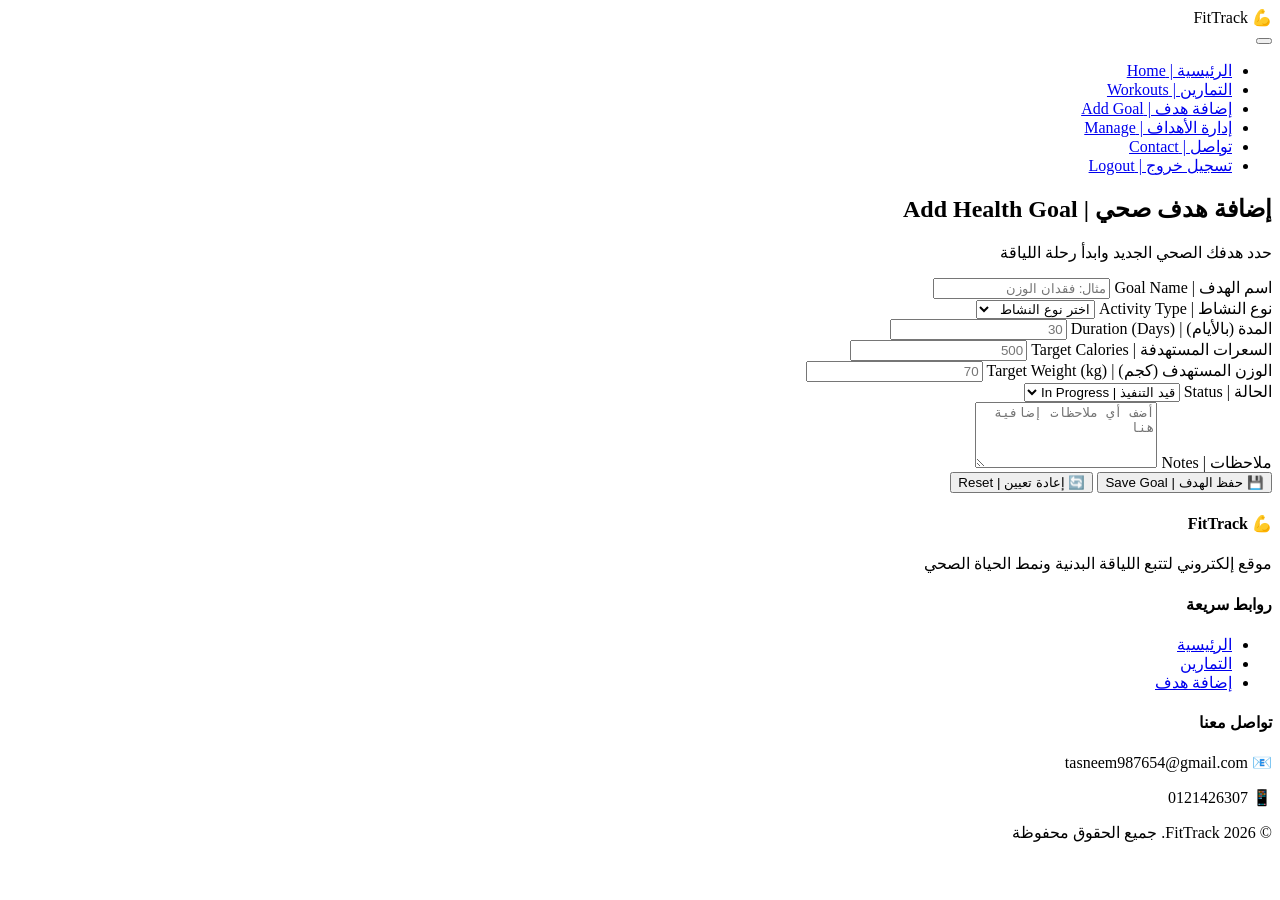
==== add-goal.html @ e55a0e9f "Initial FitTrack project" ====
<!DOCTYPE html>
<html lang="ar" dir="rtl">
<head>
    <meta charset="UTF-8">
    <meta name="viewport" content="width=device-width, initial-scale=1.0">
    <title>FitTrack - إضافة هدف</title>
    <link rel="stylesheet" href="css/style.css">
</head>
<body>
    <!-- شريط التنقل -->
    <nav class="navbar">
        <div class="nav-container">
            <div class="nav-logo">
                <span class="logo-icon">💪</span>
                <span class="logo-text">FitTrack</span>
            </div>
            
            <button class="nav-toggle" id="navToggle" aria-label="القائمة">
                <span></span>
                <span></span>
                <span></span>
            </button>
            
            <ul class="nav-menu" id="navMenu">
                <li><a href="index.html">الرئيسية | Home</a></li>
                <li><a href="workouts.html">التمارين | Workouts</a></li>
                <li><a href="add-goal.html" class="active">إضافة هدف | Add Goal</a></li>
                <li><a href="manage.html">إدارة الأهداف | Manage</a></li>
                <li><a href="contact.html">تواصل | Contact</a></li>
                <li><a href="#" id="logoutBtn">تسجيل خروج | Logout</a></li>
            </ul>
        </div>
    </nav>

    <!-- المحتوى الرئيسي -->
    <main>
        <section class="page-header">
            <div class="container">
                <h1>إضافة هدف صحي | Add Health Goal</h1>
                <p>حدد هدفك الصحي الجديد وابدأ رحلة اللياقة</p>
            </div>
        </section>

        <section class="add-goal-section">
            <div class="container">
                <div class="form-container">
                    <form id="goalForm" class="goal-form">
                        <div class="form-group">
                            <label for="goalName">اسم الهدف | Goal Name</label>
                            <input type="text" id="goalName" placeholder="مثال: فقدان الوزن" required>
                        </div>

                        <div class="form-group">
                            <label for="activityType">نوع النشاط | Activity Type</label>
                            <select id="activityType" required>
                                <option value="">اختر نوع النشاط</option>
                                <option value="كارديو">كارديو | Cardio</option>
                                <option value="قوة">قوة | Strength</option>
                                <option value="مرونة">مرونة | Flexibility</option>
                                <option value="توازن">توازن | Balance</option>
                            </select>
                        </div>

                        <div class="form-row">
                            <div class="form-group">
                                <label for="duration">المدة (بالأيام) | Duration (Days)</label>
                                <input type="number" id="duration" placeholder="30" min="1" required>
                            </div>

                            <div class="form-group">
                                <label for="targetCalories">السعرات المستهدفة | Target Calories</label>
                                <input type="number" id="targetCalories" placeholder="500" min="0" required>
                            </div>
                        </div>

                        <div class="form-row">
                            <div class="form-group">
                                <label for="targetWeight">الوزن المستهدف (كجم) | Target Weight (kg)</label>
                                <input type="number" id="targetWeight" placeholder="70" min="0" step="0.1" required>
                            </div>

                            <div class="form-group">
                                <label for="goalStatus">الحالة | Status</label>
                                <select id="goalStatus" required>
                                    <option value="قيد التنفيذ">قيد التنفيذ | In Progress</option>
                                    <option value="مكتمل">مكتمل | Completed</option>
                                    <option value="معلق">معلق | Pending</option>
                                </select>
                            </div>
                        </div>

                        <div class="form-group">
                            <label for="notes">ملاحظات | Notes</label>
                            <textarea id="notes" rows="4" placeholder="أضف أي ملاحظات إضافية هنا"></textarea>
                        </div>

                        <div class="form-buttons">
                            <button type="submit" class="btn btn-primary">💾 حفظ الهدف | Save Goal</button>
                            <button type="reset" class="btn btn-secondary">🔄 إعادة تعيين | Reset</button>
                        </div>
                    </form>

                    <div id="formMessage" class="form-message"></div>
                </div>
            </div>
        </section>
    </main>

    <!-- تذييل الصفحة -->
    <footer class="footer">
        <div class="footer-content">
            <div class="footer-section">
                <h4>💪 FitTrack</h4>
                <p>موقع إلكتروني لتتبع اللياقة البدنية ونمط الحياة الصحي</p>
            </div>
            <div class="footer-section">
                <h4>روابط سريعة</h4>
                <ul>
                    <li><a href="index.html">الرئيسية</a></li>
                    <li><a href="workouts.html">التمارين</a></li>
                    <li><a href="add-goal.html">إضافة هدف</a></li>
                </ul>
            </div>
            <div class="footer-section">
                <h4>تواصل معنا</h4>
                <p>📧  tasneem987654@gmail.com</p>
                <p>📱 0121426307</p>
            </div>
        </div>
        <div class="footer-bottom">
            <p>© 2026 FitTrack. جميع الحقوق محفوظة</p>
        </div>
    </footer>

    <script src="js/script.js"></script>
</body>
</html>
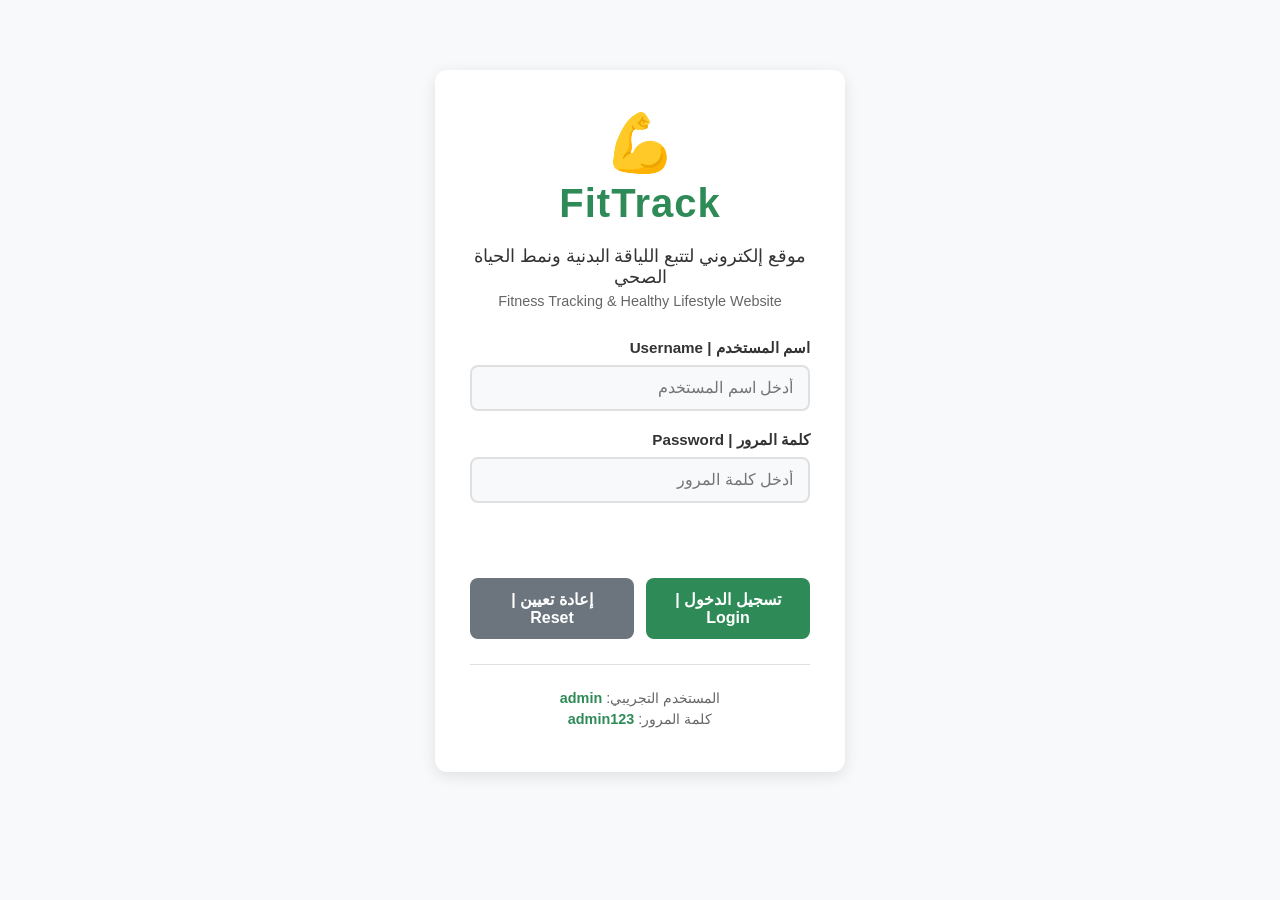
==== commit c88eb4e3: "add-goal.html" ====
--- a/add-goal.html
+++ b/add-goal.html
@@ -44,7 +44,7 @@
         <section class="add-goal-section">
             <div class="container">
                 <div class="form-container">
-                    <form id="goalForm" class="goal-form">
+                   <form id="goalForm" class="goal-form" action="php/add_goal.php" method="POST">
                         <div class="form-group">
                             <label for="goalName">اسم الهدف | Goal Name</label>
                             <input type="text" id="goalName" placeholder="مثال: فقدان الوزن" required>
@@ -134,4 +134,4 @@
 
     <script src="js/script.js"></script>
 </body>
-</html>+</html>
--- a/css/style.css
+++ b/css/style.css
@@ -0,0 +1,1517 @@
+/* ============================================
+   FitTrack - ملف الأنماط الرئيسي
+   جميع الصفحات
+   ============================================ */
+
+/* ============================================
+   المتغيرات العامة والإعدادات الأساسية
+   ============================================ */
+:root {
+    --primary-color: #2E8B57;
+    --primary-dark: #1e6b3e;
+    --primary-light: #3cb371;
+    --secondary-color: #f8f9fa;
+    --text-color: #333333;
+    --text-light: #666666;
+    --white: #ffffff;
+    --shadow: 0 4px 15px rgba(0, 0, 0, 0.1);
+    --shadow-hover: 0 8px 25px rgba(0, 0, 0, 0.15);
+    --border-radius: 12px;
+    --transition: all 0.3s ease;
+}
+
+/* إعادة تعيين الأنماط الأساسية */
+* {
+    margin: 0;
+    padding: 0;
+    box-sizing: border-box;
+}
+
+body {
+    font-family: 'Segoe UI', Tahoma, Geneva, Verdana, sans-serif;
+    background: #f8f9fa;
+    min-height: 100vh;
+    direction: rtl;
+    display: block;
+    padding-top: 0;
+}
+
+/* ============================================
+   صفحة تسجيل الدخول (login.html)
+   ============================================ */
+.login-container {
+    width: 100%;
+    max-width: 450px;
+    padding: 20px;
+    animation: fadeIn 0.8s ease;
+    margin: 0 auto;
+}
+
+.login-card {
+    background: var(--white);
+    padding: 40px 35px;
+    border-radius: var(--border-radius);
+    box-shadow: var(--shadow);
+    transition: var(--transition);
+    margin-top: 50px;
+}
+
+.login-card:hover {
+    box-shadow: var(--shadow-hover);
+}
+
+.login-logo {
+    text-align: center;
+    margin-bottom: 20px;
+}
+
+.login-logo .logo-icon {
+    font-size: 3.5rem;
+    display: block;
+    margin-bottom: 5px;
+}
+
+.login-logo h1 {
+    font-size: 2.5rem;
+    color: var(--primary-color);
+    font-weight: 700;
+    letter-spacing: 1px;
+}
+
+.login-subtitle {
+    text-align: center;
+    color: var(--text-color);
+    font-size: 1.1rem;
+    margin-bottom: 5px;
+    font-weight: 500;
+}
+
+.login-subtitle-en {
+    text-align: center;
+    color: var(--text-light);
+    font-size: 0.9rem;
+    margin-bottom: 30px;
+    font-weight: 300;
+}
+
+.login-form {
+    display: flex;
+    flex-direction: column;
+    gap: 20px;
+}
+
+.form-group {
+    display: flex;
+    flex-direction: column;
+    gap: 8px;
+}
+
+.form-group label {
+    font-size: 0.95rem;
+    font-weight: 600;
+    color: var(--text-color);
+}
+
+.form-group input,
+.form-group select,
+.form-group textarea {
+    padding: 12px 15px;
+    border: 2px solid #e0e0e0;
+    border-radius: 8px;
+    font-size: 1rem;
+    transition: var(--transition);
+    background: var(--secondary-color);
+    font-family: inherit;
+    width: 100%;
+}
+
+.form-group input:focus,
+.form-group select:focus,
+.form-group textarea:focus {
+    outline: none;
+    border-color: var(--primary-color);
+    background: var(--white);
+    box-shadow: 0 0 0 3px rgba(46, 139, 87, 0.1);
+}
+
+.error-message {
+    color: #dc3545;
+    font-size: 0.9rem;
+    text-align: center;
+    min-height: 25px;
+    font-weight: 500;
+}
+
+.login-buttons {
+    display: flex;
+    gap: 12px;
+    margin-top: 10px;
+}
+
+.btn {
+    padding: 12px 25px;
+    border: none;
+    border-radius: 8px;
+    font-size: 1rem;
+    font-weight: 600;
+    cursor: pointer;
+    transition: var(--transition);
+    flex: 1;
+    text-decoration: none;
+    display: inline-block;
+    text-align: center;
+}
+
+.btn-primary {
+    background: var(--primary-color);
+    color: var(--white);
+}
+
+.btn-primary:hover {
+    background: var(--primary-dark);
+    transform: translateY(-2px);
+    box-shadow: 0 5px 15px rgba(46, 139, 87, 0.3);
+}
+
+.btn-secondary {
+    background: #6c757d;
+    color: var(--white);
+}
+
+.btn-secondary:hover {
+    background: #5a6268;
+    transform: translateY(-2px);
+}
+
+.btn-danger {
+    background: #dc3545;
+    color: var(--white);
+}
+
+.btn-danger:hover {
+    background: #c82333;
+    transform: translateY(-2px);
+}
+
+.btn-warning {
+    background: #ffc107;
+    color: var(--text-color);
+}
+
+.btn-warning:hover {
+    background: #e0a800;
+    transform: translateY(-2px);
+}
+
+.login-help {
+    margin-top: 25px;
+    padding-top: 20px;
+    border-top: 1px solid #e0e0e0;
+    text-align: center;
+}
+
+.login-help p {
+    font-size: 0.9rem;
+    color: var(--text-light);
+    margin: 5px 0;
+}
+
+.login-help strong {
+    color: var(--primary-color);
+    font-weight: 700;
+}
+
+/* ============================================
+   شريط التنقل (Navbar)
+   ============================================ */
+.navbar {
+    background: var(--white);
+    box-shadow: 0 2px 10px rgba(0, 0, 0, 0.1);
+    position: sticky;
+    top: 0;
+    z-index: 1000;
+    padding: 0 20px;
+}
+
+.nav-container {
+    max-width: 1200px;
+    margin: 0 auto;
+    display: flex;
+    justify-content: space-between;
+    align-items: center;
+    height: 70px;
+}
+
+.nav-logo {
+    display: flex;
+    align-items: center;
+    gap: 10px;
+    font-size: 1.5rem;
+    font-weight: 700;
+    color: var(--primary-color);
+}
+
+.nav-logo .logo-icon {
+    font-size: 2rem;
+}
+
+.nav-logo .logo-text {
+    font-size: 1.8rem;
+}
+
+.nav-toggle {
+    display: none;
+    flex-direction: column;
+    gap: 5px;
+    background: none;
+    border: none;
+    cursor: pointer;
+    padding: 5px;
+}
+
+.nav-toggle span {
+    width: 28px;
+    height: 3px;
+    background: var(--text-color);
+    border-radius: 3px;
+    transition: var(--transition);
+}
+
+.nav-menu {
+    display: flex;
+    list-style: none;
+    gap: 5px;
+    align-items: center;
+}
+
+.nav-menu li a {
+    display: block;
+    padding: 8px 16px;
+    color: var(--text-color);
+    text-decoration: none;
+    border-radius: 8px;
+    transition: var(--transition);
+    font-weight: 500;
+    font-size: 0.95rem;
+}
+
+.nav-menu li a:hover {
+ <!--   background: var(--primary-color); -->
+    color: var(--white);
+    transform: translateY(-2px);
+}
+
+.nav-menu li a.active {
+    background: var(--primary-color);
+    color: var(--white);
+}
+
+.nav-menu li a#logoutBtn {
+    color: #dc3545;
+}
+
+.nav-menu li a#logoutBtn:hover {
+    background: #dc3545;
+    color: var(--white);
+}
+
+/* ============================================
+   الصفحة الرئيسية - index.html
+   ============================================ */
+
+/* قسم الترحيب */
+.hero {
+    background: linear-gradient(135deg, var(--primary-color) 0%, var(--primary-dark) 100%);
+    color: var(--white);
+    padding: 80px 20px;
+    display: flex;
+    align-items: center;
+    justify-content: center;
+    min-height: 500px;
+    gap: 40px;
+    flex-wrap: wrap;
+}
+
+.hero-content {
+    max-width: 600px;
+    text-align: center;
+}
+
+.hero-title {
+    font-size: 3.5rem;
+    font-weight: 800;
+    margin-bottom: 15px;
+    animation: fadeInUp 1s ease;
+}
+
+.hero-subtitle {
+    font-size: 1.8rem;
+    font-weight: 600;
+    margin-bottom: 10px;
+    opacity: 0.9;
+}
+
+.hero-description {
+    font-size: 1.2rem;
+    opacity: 0.9;
+    margin-bottom: 30px;
+    line-height: 1.6;
+}
+
+.hero-buttons {
+    display: flex;
+    gap: 15px;
+    justify-content: center;
+    flex-wrap: wrap;
+}
+
+.hero-buttons .btn {
+    padding: 14px 35px;
+    font-size: 1.1rem;
+}
+
+.hero-buttons .btn-secondary {
+    background: rgba(255, 255, 255, 0.2);
+    backdrop-filter: blur(10px);
+    border: 2px solid rgba(255, 255, 255, 0.3);
+}
+
+.hero-buttons .btn-secondary:hover {
+    background: rgba(255, 255, 255, 0.3);
+    transform: translateY(-3px);
+}
+
+.hero-image .hero-emoji {
+    font-size: 8rem;
+    display: block;
+    animation: float 3s ease-in-out infinite;
+}
+
+/* قسم الإحصائيات */
+.stats-section {
+    padding: 60px 20px;
+    background: var(--white);
+}
+
+.container {
+    max-width: 1200px;
+    margin: 0 auto;
+    padding: 0 15px;
+}
+
+.section-title {
+    text-align: center;
+    font-size: 2.2rem;
+    font-weight: 700;
+    color: var(--text-color);
+    margin-bottom: 40px;
+    position: relative;
+}
+
+.section-title::after {
+    content: '';
+    display: block;
+    width: 60px;
+    height: 4px;
+    background: var(--primary-color);
+    margin: 10px auto 0;
+    border-radius: 2px;
+}
+
+.stats-grid {
+    display: grid;
+    grid-template-columns: repeat(auto-fit, minmax(200px, 1fr));
+    gap: 25px;
+}
+
+.stat-card {
+    background: var(--secondary-color);
+    padding: 30px 20px;
+    border-radius: var(--border-radius);
+    text-align: center;
+    transition: var(--transition);
+    border: 2px solid transparent;
+}
+
+.stat-card:hover {
+    transform: translateY(-5px);
+    box-shadow: var(--shadow-hover);
+    border-color: var(--primary-color);
+}
+
+.stat-icon {
+    font-size: 2.5rem;
+    margin-bottom: 10px;
+}
+
+.stat-number {
+    font-size: 2.5rem;
+    font-weight: 800;
+    color: var(--primary-color);
+}
+
+.stat-label {
+    font-size: 0.95rem;
+    color: var(--text-light);
+    margin-top: 5px;
+}
+
+/* قسم المميزات */
+.features-section {
+    padding: 60px 20px;
+    background: var(--secondary-color);
+}
+
+.features-grid {
+    display: grid;
+    grid-template-columns: repeat(auto-fit, minmax(250px, 1fr));
+    gap: 30px;
+}
+
+.feature-card {
+    background: var(--white);
+    padding: 30px 25px;
+    border-radius: var(--border-radius);
+    text-align: center;
+    transition: var(--transition);
+    box-shadow: var(--shadow);
+}
+
+.feature-card:hover {
+    transform: translateY(-8px);
+    box-shadow: var(--shadow-hover);
+}
+
+.feature-icon {
+    font-size: 3rem;
+    margin-bottom: 15px;
+}
+
+.feature-card h3 {
+    font-size: 1.3rem;
+    margin-bottom: 10px;
+    color: var(--text-color);
+}
+
+.feature-card p {
+    color: var(--text-light);
+    line-height: 1.6;
+}
+
+/* قسم التمارين السريعة */
+.quick-workouts {
+    padding: 60px 20px;
+    background: var(--white);
+}
+
+.quick-workouts-grid {
+    display: grid;
+    grid-template-columns: repeat(auto-fit, minmax(280px, 1fr));
+    gap: 25px;
+}
+
+.quick-workout-card {
+    background: var(--secondary-color);
+    padding: 25px;
+    border-radius: var(--border-radius);
+    transition: var(--transition);
+    border-right: 4px solid var(--primary-color);
+}
+
+.quick-workout-card:hover {
+    transform: translateX(-5px);
+    box-shadow: var(--shadow);
+}
+
+.quick-workout-card h4 {
+    color: var(--text-color);
+    font-size: 1.2rem;
+    margin-bottom: 8px;
+}
+
+.quick-workout-card p {
+    color: var(--text-light);
+    margin: 5px 0;
+    font-size: 0.95rem;
+}
+
+.quick-workout-card .workout-difficulty {
+    display: inline-block;
+    padding: 3px 12px;
+    border-radius: 20px;
+    font-size: 0.8rem;
+    font-weight: 600;
+    margin-top: 8px;
+}
+
+.difficulty-easy {
+    background: #d4edda;
+    color: #155724;
+}
+
+.difficulty-medium {
+    background: #fff3cd;
+    color: #856404;
+}
+
+.difficulty-hard {
+    background: #f8d7da;
+    color: #721c24;
+}
+
+/* ============================================
+   صفحات التمارين وإضافة الهدف وإدارته
+   ============================================ */
+.page-header {
+    background: linear-gradient(135deg, var(--primary-color) 0%, var(--primary-dark) 100%);
+    color: var(--white);
+    padding: 60px 20px;
+    text-align: center;
+}
+
+.page-header h1 {
+    font-size: 2.5rem;
+    margin-bottom: 10px;
+}
+
+.page-header p {
+    font-size: 1.1rem;
+    opacity: 0.9;
+}
+
+/* صفحة التمارين */
+.workouts-section {
+    padding: 60px 20px;
+}
+
+.workouts-grid {
+    display: grid;
+    grid-template-columns: repeat(auto-fit, minmax(300px, 1fr));
+    gap: 30px;
+}
+
+.workout-card {
+    background: var(--white);
+    border-radius: var(--border-radius);
+    padding: 25px;
+    box-shadow: var(--shadow);
+    transition: var(--transition);
+    border-top: 4px solid var(--primary-color);
+}
+
+.workout-card:hover {
+    transform: translateY(-8px);
+    box-shadow: var(--shadow-hover);
+}
+
+.workout-card h3 {
+    color: var(--text-color);
+    font-size: 1.3rem;
+    margin-bottom: 10px;
+}
+
+.workout-card .workout-meta {
+    display: flex;
+    flex-wrap: wrap;
+    gap: 10px;
+    margin: 15px 0;
+}
+
+.workout-card .workout-meta span {
+    background: var(--secondary-color);
+    padding: 5px 12px;
+    border-radius: 20px;
+    font-size: 0.85rem;
+    color: var(--text-light);
+}
+
+.workout-card .workout-description {
+    color: var(--text-light);
+    margin: 15px 0;
+    line-height: 1.6;
+}
+
+.workout-card .btn {
+    width: 100%;
+}
+
+/* صفحة إضافة الهدف */
+.add-goal-section {
+    padding: 60px 20px;
+}
+
+.form-container {
+    max-width: 700px;
+    margin: 0 auto;
+    background: var(--white);
+    padding: 40px;
+    border-radius: var(--border-radius);
+    box-shadow: var(--shadow);
+}
+
+.goal-form .form-row {
+    display: grid;
+    grid-template-columns: 1fr 1fr;
+    gap: 20px;
+}
+
+.form-buttons {
+    display: flex;
+    gap: 15px;
+    margin-top: 20px;
+}
+
+.form-message {
+    margin-top: 20px;
+    padding: 15px;
+    border-radius: 8px;
+    text-align: center;
+    font-weight: 600;
+    display: none;
+}
+
+.form-message.success {
+    display: block;
+    background: #d4edda;
+    color: #155724;
+    border: 1px solid #c3e6cb;
+}
+
+.form-message.error {
+    display: block;
+    background: #f8d7da;
+    color: #721c24;
+    border: 1px solid #f5c6cb;
+}
+
+/* صفحة إدارة الأهداف */
+.manage-section {
+    padding: 60px 20px;
+}
+
+.search-container {
+    margin-bottom: 30px;
+}
+
+.search-box {
+    display: flex;
+    align-items: center;
+    background: var(--white);
+    border: 2px solid #e0e0e0;
+    border-radius: 8px;
+    padding: 0 15px;
+    transition: var(--transition);
+    max-width: 500px;
+    margin: 0 auto;
+}
+
+.search-box:focus-within {
+    border-color: var(--primary-color);
+    box-shadow: 0 0 0 3px rgba(46, 139, 87, 0.1);
+}
+
+.search-icon {
+    font-size: 1.2rem;
+    margin-left: 10px;
+}
+
+.search-box input {
+    border: none;
+    padding: 12px 0;
+    font-size: 1rem;
+    width: 100%;
+    background: transparent;
+    outline: none;
+}
+
+.table-container {
+    overflow-x: auto;
+    background: var(--white);
+    border-radius: var(--border-radius);
+    box-shadow: var(--shadow);
+}
+
+.goals-table {
+    width: 100%;
+    border-collapse: collapse;
+    min-width: 800px;
+}
+
+.goals-table thead {
+    background: var(--primary-color);
+    color: var(--white);
+}
+
+.goals-table th {
+    padding: 15px 12px;
+    text-align: right;
+    font-weight: 600;
+    font-size: 0.95rem;
+}
+
+.goals-table td {
+    padding: 12px;
+    border-bottom: 1px solid #e0e0e0;
+    vertical-align: middle;
+}
+
+.goals-table tbody tr:hover {
+    background: var(--secondary-color);
+}
+
+.goals-table .status-badge {
+    display: inline-block;
+    padding: 4px 12px;
+    border-radius: 20px;
+    font-size: 0.8rem;
+    font-weight: 600;
+}
+
+.status-in-progress {
+    background: #cce5ff;
+    color: #004085;
+}
+
+.status-completed {
+    background: #d4edda;
+    color: #155724;
+}
+
+.status-pending {
+    background: #fff3cd;
+    color: #856404;
+}
+
+.goals-table .action-buttons {
+    display: flex;
+    gap: 8px;
+    flex-wrap: wrap;
+}
+
+.goals-table .action-buttons .btn {
+    padding: 5px 12px;
+    font-size: 0.8rem;
+    flex: none;
+}
+
+.no-goals-message {
+    text-align: center;
+    padding: 60px 20px;
+}
+
+.no-goals-message p {
+    font-size: 1.2rem;
+    color: var(--text-light);
+    margin-bottom: 20px;
+}
+
+/* صفحة التواصل */
+.contact-section {
+    padding: 60px 20px;
+}
+
+.contact-grid {
+    display: grid;
+    grid-template-columns: 1fr 1fr;
+    gap: 40px;
+}
+
+.contact-info {
+    display: flex;
+    flex-direction: column;
+    gap: 25px;
+}
+
+.info-card {
+    background: var(--white);
+    padding: 25px;
+    border-radius: var(--border-radius);
+    box-shadow: var(--shadow);
+}
+
+.info-card h3 {
+    color: var(--primary-color);
+    margin-bottom: 15px;
+    font-size: 1.3rem;
+}
+
+.info-card p {
+    color: var(--text-light);
+    line-height: 1.8;
+    margin: 8px 0;
+}
+
+.info-card ul {
+    list-style: none;
+    padding: 0;
+}
+
+.info-card ul li {
+    padding: 8px 0;
+    color: var(--text-light);
+    border-bottom: 1px solid #f0f0f0;
+}
+
+.info-card ul li:last-child {
+    border-bottom: none;
+}
+
+.contact-form-container {
+    background: var(--white);
+    padding: 35px;
+    border-radius: var(--border-radius);
+    box-shadow: var(--shadow);
+}
+
+.contact-form-container h3 {
+    color: var(--text-color);
+    margin-bottom: 25px;
+    font-size: 1.5rem;
+}
+
+.contact-form .form-group {
+    margin-bottom: 20px;
+}
+
+.contact-form .btn {
+    width: 100%;
+}
+
+/* ============================================
+   تذييل الصفحة (Footer)
+   ============================================ */
+.footer {
+    background: #2c3e50;
+    color: var(--white);
+    padding: 50px 20px 20px;
+    margin-top: 40px;
+}
+
+.footer-content {
+    max-width: 1200px;
+    margin: 0 auto;
+    display: grid;
+    grid-template-columns: repeat(auto-fit, minmax(250px, 1fr));
+    gap: 40px;
+    margin-bottom: 30px;
+}
+
+.footer-section h4 {
+    font-size: 1.2rem;
+    margin-bottom: 15px;
+    color: var(--primary-light);
+}
+
+.footer-section p {
+    opacity: 0.8;
+    line-height: 1.6;
+    margin: 5px 0;
+}
+
+.footer-section ul {
+    list-style: none;
+}
+
+.footer-section ul li {
+    margin: 8px 0;
+}
+
+.footer-section ul li a {
+    color: rgba(255, 255, 255, 0.8);
+    text-decoration: none;
+    transition: var(--transition);
+}
+
+.footer-section ul li a:hover {
+    color: var(--primary-light);
+    padding-right: 5px;
+}
+
+.footer-bottom {
+    text-align: center;
+    padding-top: 20px;
+    border-top: 1px solid rgba(255, 255, 255, 0.1);
+    opacity: 0.7;
+}
+
+/* ============================================
+   الأنيمشنات
+   ============================================ */
+@keyframes fadeIn {
+    from {
+        opacity: 0;
+        transform: translateY(-20px);
+    }
+    to {
+        opacity: 1;
+        transform: translateY(0);
+    }
+}
+
+@keyframes fadeInUp {
+    from {
+        opacity: 0;
+        transform: translateY(30px);
+    }
+    to {
+        opacity: 1;
+        transform: translateY(0);
+    }
+}
+
+@keyframes float {
+    0%, 100% {
+        transform: translateY(0);
+    }
+    50% {
+        transform: translateY(-20px);
+    }
+}
+
+/* ============================================
+   التجاوب (Responsive)
+   ============================================ */
+@media (max-width: 768px) {
+    /* شريط التنقل */
+    .nav-toggle {
+        display: flex;
+    }
+
+    .nav-menu {
+        display: none;
+        position: absolute;
+        top: 70px;
+        left: 0;
+        right: 0;
+        background: var(--white);
+        flex-direction: column;
+        padding: 20px;
+        box-shadow: var(--shadow);
+        gap: 10px;
+    }
+
+    .nav-menu.active {
+        display: flex;
+    }
+
+    .nav-menu li a {
+        padding: 12px 20px;
+        width: 100%;
+        text-align: center;
+    }
+
+    /* قسم الترحيب */
+    .hero {
+        padding: 50px 20px;
+        min-height: 400px;
+        flex-direction: column;
+    }
+
+    .hero-title {
+        font-size: 2.5rem;
+    }
+
+    .hero-subtitle {
+        font-size: 1.3rem;
+    }
+
+    .hero-image .hero-emoji {
+        font-size: 5rem;
+    }
+
+    .hero-buttons {
+        flex-direction: column;
+        align-items: center;
+    }
+
+    .hero-buttons .btn {
+        width: 100%;
+        max-width: 250px;
+    }
+
+    /* العناوين */
+    .section-title {
+        font-size: 1.8rem;
+    }
+
+    .page-header h1 {
+        font-size: 2rem;
+    }
+
+    /* الإحصائيات */
+    .stats-grid {
+        grid-template-columns: repeat(2, 1fr);
+    }
+
+    .stat-number {
+        font-size: 2rem;
+    }
+
+    /* المميزات */
+    .features-grid {
+        grid-template-columns: 1fr;
+    }
+
+    /* التمارين السريعة */
+    .quick-workouts-grid {
+        grid-template-columns: 1fr;
+    }
+
+    /* التذييل */
+    .footer-content {
+        grid-template-columns: 1fr;
+        text-align: center;
+    }
+
+    /* نموذج إضافة الهدف */
+    .goal-form .form-row {
+        grid-template-columns: 1fr;
+    }
+
+    .form-container {
+        padding: 25px;
+    }
+
+    .form-buttons {
+        flex-direction: column;
+    }
+
+    /* صفحة التواصل */
+    .contact-grid {
+        grid-template-columns: 1fr;
+    }
+
+    .contact-form-container {
+        padding: 25px;
+    }
+
+    /* جدول الأهداف */
+    .goals-table {
+        font-size: 0.85rem;
+    }
+
+    .goals-table th,
+    .goals-table td {
+        padding: 8px 6px;
+    }
+
+    .goals-table .action-buttons .btn {
+        padding: 4px 8px;
+        font-size: 0.7rem;
+    }
+
+    /* صفحة تسجيل الدخول */
+    .login-card {
+        padding: 30px 20px;
+    }
+
+    .login-logo h1 {
+        font-size: 2rem;
+    }
+
+    .login-subtitle {
+        font-size: 1rem;
+    }
+
+    .login-buttons {
+        flex-direction: column;
+    }
+}
+
+@media (max-width: 480px) {
+    .hero-title {
+        font-size: 2rem;
+    }
+
+    .stats-grid {
+        grid-template-columns: 1fr 1fr;
+        gap: 15px;
+    }
+
+    .stat-card {
+        padding: 20px 15px;
+    }
+
+    .stat-number {
+        font-size: 1.8rem;
+    }
+
+    .workouts-grid {
+        grid-template-columns: 1fr;
+    }
+
+    .login-container {
+        padding: 10px;
+    }
+
+    .login-card {
+        padding: 20px 15px;
+        margin-top: 20px;
+    }
+
+    .form-container {
+        padding: 20px;
+    }
+}
+
+/* ============================================
+   صفحة إنشاء حساب (register.html)
+   ============================================ */
+
+.register-container {
+    width: 100%;
+    max-width: 480px;
+    padding: 20px;
+    animation: fadeIn 0.8s ease;
+    margin: 0 auto;
+}
+
+.register-card {
+    background: var(--white);
+    padding: 40px 35px;
+    border-radius: var(--border-radius);
+    box-shadow: var(--shadow);
+    transition: var(--transition);
+    margin-top: 30px;
+}
+
+.register-card:hover {
+    box-shadow: var(--shadow-hover);
+}
+
+.register-logo {
+    text-align: center;
+    margin-bottom: 15px;
+}
+
+.register-logo .logo-icon {
+    font-size: 3.5rem;
+    display: block;
+    margin-bottom: 5px;
+}
+
+.register-logo h1 {
+    font-size: 2.5rem;
+    color: var(--primary-color);
+    font-weight: 700;
+    letter-spacing: 1px;
+}
+
+.register-subtitle {
+    text-align: center;
+    color: var(--text-color);
+    font-size: 1.3rem;
+    font-weight: 600;
+    margin-bottom: 5px;
+}
+
+.register-subtitle-en {
+    text-align: center;
+    color: var(--text-light);
+    font-size: 0.9rem;
+    margin-bottom: 25px;
+    font-weight: 300;
+}
+
+.register-form {
+    display: flex;
+    flex-direction: column;
+    gap: 18px;
+}
+
+.form-hint {
+    font-size: 0.8rem;
+    color: var(--text-light);
+    margin-top: 2px;
+}
+
+/* مجموعة خيارات الموافقة على الشروط */
+.checkbox-group {
+    margin: 5px 0;
+}
+
+.checkbox-label {
+    display: flex;
+    align-items: center;
+    gap: 10px;
+    font-size: 0.95rem;
+    color: var(--text-color);
+    cursor: pointer;
+}
+
+.checkbox-label input[type="checkbox"] {
+    width: 18px;
+    height: 18px;
+    cursor: pointer;
+    accent-color: var(--primary-color);
+    flex-shrink: 0;
+}
+
+.checkbox-label a {
+    color: var(--primary-color);
+    text-decoration: none;
+    font-weight: 600;
+}
+
+.checkbox-label a:hover {
+    text-decoration: underline;
+}
+
+.register-buttons {
+    display: flex;
+    gap: 12px;
+    margin-top: 10px;
+}
+
+.register-footer {
+    margin-top: 25px;
+    padding-top: 20px;
+    border-top: 1px solid #e0e0e0;
+    text-align: center;
+}
+
+.register-footer p {
+    font-size: 0.95rem;
+    color: var(--text-light);
+    margin-bottom: 10px;
+}
+
+.btn-link {
+    background: transparent;
+    color: var(--primary-color);
+    padding: 8px 20px;
+    border: 2px solid var(--primary-color);
+    border-radius: 8px;
+    font-weight: 600;
+    text-decoration: none;
+    transition: var(--transition);
+    display: inline-block;
+}
+
+.btn-link:hover {
+    background: var(--primary-color);
+    color: var(--white);
+    transform: translateY(-2px);
+}
+
+/* ============================================
+   نافذة منبثقة (Modal) للشروط والأحكام
+   ============================================ */
+
+.modal {
+    display: none;
+    position: fixed;
+    z-index: 9999;
+    left: 0;
+    top: 0;
+    width: 100%;
+    height: 100%;
+    background-color: rgba(0, 0, 0, 0.5);
+    animation: fadeIn 0.3s ease;
+    overflow-y: auto;
+}
+
+.modal.active {
+    display: flex;
+    align-items: center;
+    justify-content: center;
+    padding: 20px;
+}
+
+.modal-content {
+    background: var(--white);
+    border-radius: var(--border-radius);
+    max-width: 600px;
+    width: 100%;
+    max-height: 90vh;
+    display: flex;
+    flex-direction: column;
+    box-shadow: 0 20px 60px rgba(0, 0, 0, 0.3);
+    animation: slideUp 0.3s ease;
+}
+
+@keyframes slideUp {
+    from {
+        transform: translateY(30px);
+        opacity: 0;
+    }
+    to {
+        transform: translateY(0);
+        opacity: 1;
+    }
+}
+
+.modal-header {
+    display: flex;
+    justify-content: space-between;
+    align-items: center;
+    padding: 20px 25px;
+    border-bottom: 1px solid #e0e0e0;
+    background: var(--primary-color);
+    color: var(--white);
+    border-radius: var(--border-radius) var(--border-radius) 0 0;
+}
+
+.modal-header h2 {
+    font-size: 1.4rem;
+    margin: 0;
+    color: var(--white);
+}
+
+.modal-close {
+    font-size: 2rem;
+    font-weight: 700;
+    cursor: pointer;
+    transition: var(--transition);
+    line-height: 1;
+    color: var(--white);
+    opacity: 0.8;
+}
+
+.modal-close:hover {
+    opacity: 1;
+    transform: rotate(90deg);
+}
+
+.modal-body {
+    padding: 25px;
+    overflow-y: auto;
+    flex: 1;
+}
+
+.modal-body h3 {
+    color: var(--primary-color);
+    font-size: 1.2rem;
+    margin-bottom: 15px;
+}
+
+.modal-body h4 {
+    color: var(--text-color);
+    font-size: 1rem;
+    margin: 20px 0 8px 0;
+}
+
+.modal-body p {
+    color: var(--text-light);
+    line-height: 1.8;
+    margin-bottom: 10px;
+    font-size: 0.95rem;
+}
+
+.modal-body a {
+    color: var(--primary-color);
+    text-decoration: none;
+    font-weight: 600;
+}
+
+.modal-body a:hover {
+    text-decoration: underline;
+}
+
+.modal-footer {
+    padding: 15px 25px;
+    border-top: 1px solid #e0e0e0;
+    display: flex;
+    justify-content: flex-end;
+    gap: 10px;
+    background: var(--secondary-color);
+    border-radius: 0 0 var(--border-radius) var(--border-radius);
+}
+
+.modal-footer .btn {
+    min-width: 120px;
+}
+
+/* ============================================
+   التجاوب لصفحة التسجيل
+   ============================================ */
+
+@media (max-width: 768px) {
+    .register-container {
+        padding: 10px;
+    }
+
+    .register-card {
+        padding: 25px 20px;
+        margin-top: 20px;
+    }
+
+    .register-logo h1 {
+        font-size: 2rem;
+    }
+
+    .register-subtitle {
+        font-size: 1.1rem;
+    }
+
+    .register-buttons {
+        flex-direction: column;
+    }
+
+    .checkbox-label {
+        font-size: 0.85rem;
+        align-items: flex-start;
+    }
+
+    .checkbox-label input[type="checkbox"] {
+        margin-top: 3px;
+    }
+
+    .modal-content {
+        max-width: 95%;
+        margin: 10px;
+    }
+
+    .modal-header {
+        padding: 15px 20px;
+    }
+
+    .modal-body {
+        padding: 20px;
+    }
+
+    .modal-footer {
+        padding: 12px 20px;
+        flex-direction: column;
+    }
+
+    .modal-footer .btn {
+        width: 100%;
+    }
+}
+
+@media (max-width: 480px) {
+    .register-card {
+        padding: 20px 15px;
+    }
+
+    .register-logo .logo-icon {
+        font-size: 2.8rem;
+    }
+
+    .register-logo h1 {
+        font-size: 1.8rem;
+    }
+
+    .modal-body h4 {
+        font-size: 0.95rem;
+    }
+
+    .modal-body p {
+        font-size: 0.85rem;
+    }
+}
+
+/* إضافة أنماط رابط التسجيل في صفحة الدخول */
+.login-footer {
+    margin-top: 20px;
+    padding-top: 15px;
+    border-top: 1px solid #e0e0e0;
+    text-align: center;
+}
+
+.login-footer p {
+    font-size: 0.95rem;
+    color: var(--text-light);
+    margin-bottom: 10px;
+}
